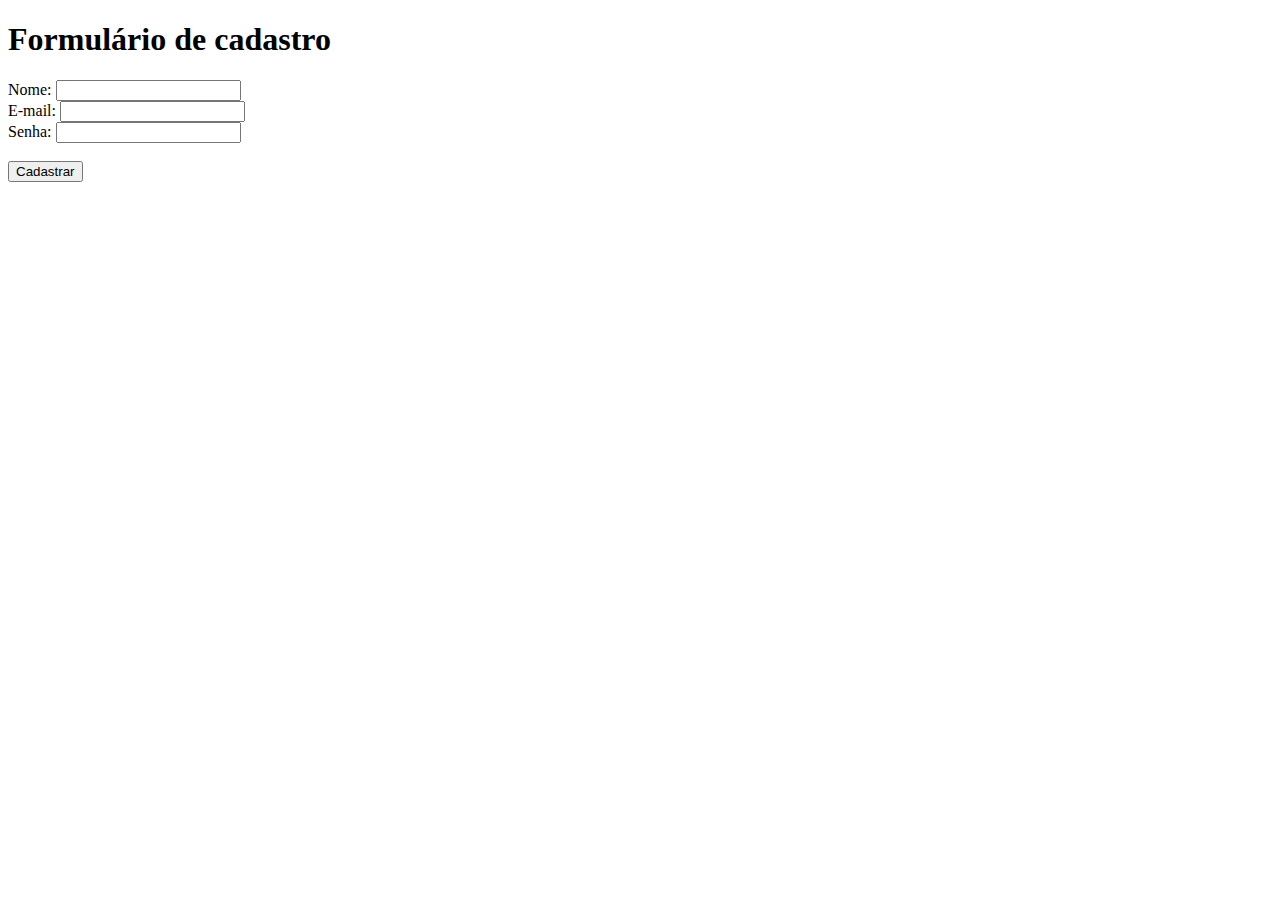
==== index.html @ 8469ad13 "Initial commit" ====
<!DOCTYPE html>
<html lang="pt-BR">
<head>
    <meta charset="UTF-8">
    <meta http-equiv="X-UA-Compatible" content="IE=edge">
    <meta name="viewport" content="width=device-width, initial-scale=1.0">
    <title>Exercício HTML</title>
</head>
<body>
    <header>
        <h1>Formulário de cadastro</h1>
    </header>
    <main>
        <label for="name">Nome: </label>
        <input type="text" name="name" id="name"><br />
        <label for="email">E-mail: </label>
        <input type="email" name="email" id="email"><br />
        <label for="password">Senha: </label>
        <input type="password" name="password" id="password"><br /><br />
        <button type="submit">Cadastrar</button>
    </main>
</body>
</html>
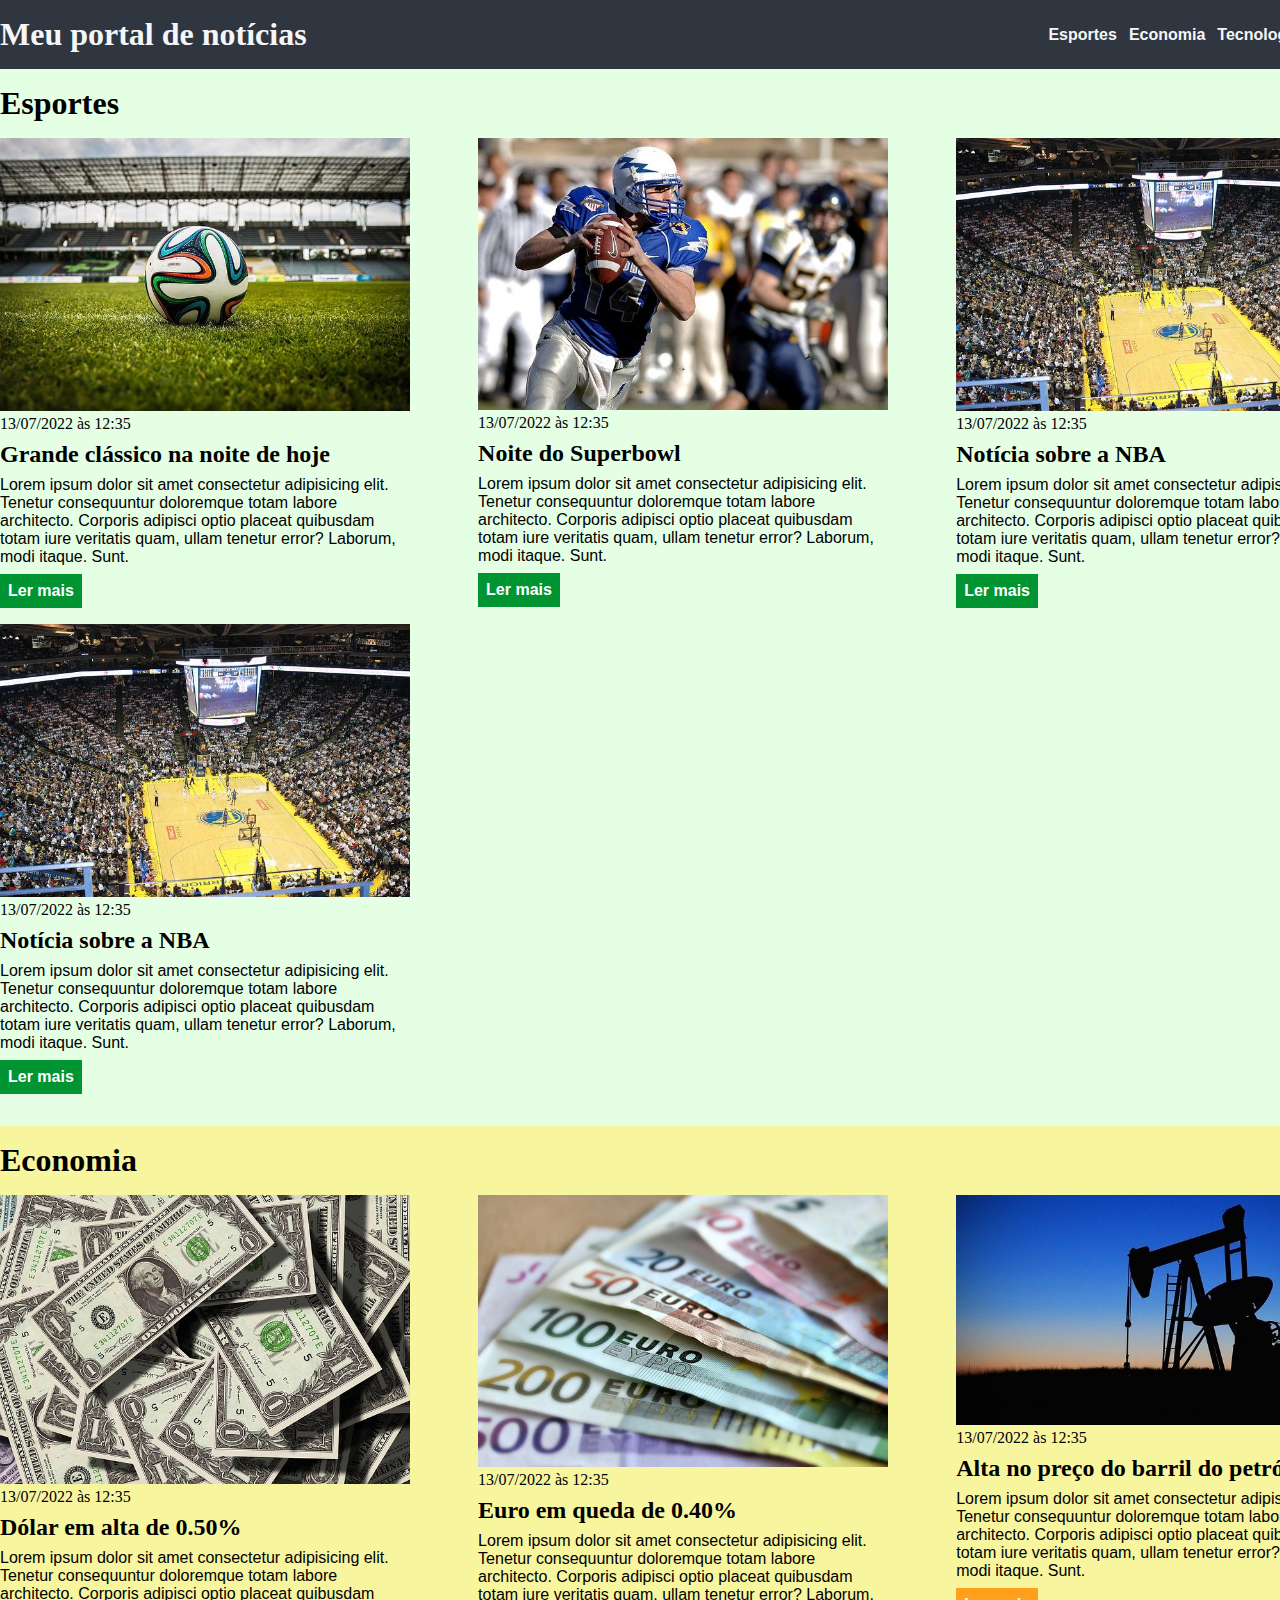
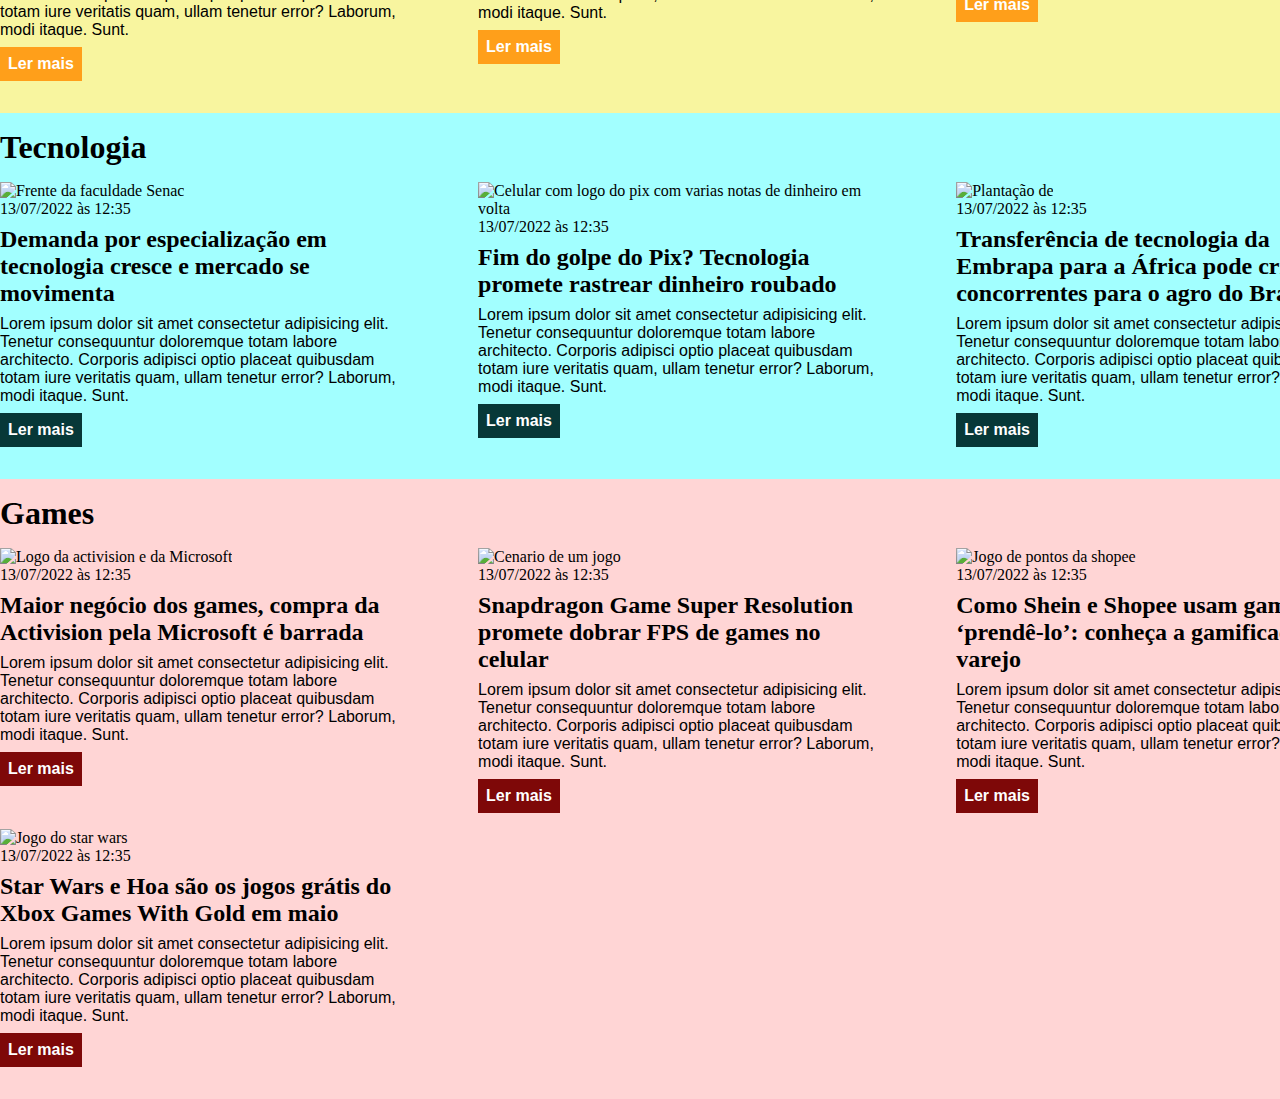
==== commit 50e9783e: "corrigindo header" ====
--- a/index.html
+++ b/index.html
@@ -4,20 +4,212 @@
     <meta charset="UTF-8">
     <meta http-equiv="X-UA-Compatible" content="IE=edge">
     <meta name="viewport" content="width=device-width, initial-scale=1.0">
-    <title>Exercício HTML</title>
+    <title>Meu portal de notícias</title>
+    <link rel="stylesheet" href="./main.css" />
 </head>
 <body>
     <header>
-        <h1>Formulário de cadastro</h1>
+        <div class="container">
+            <h1>Meu portal de notícias</h1>
+            <nav>
+                <ul>
+                    <li>
+                        <a href="#sports" title="Ir para a seção de esportes">Esportes</a>
+                    </li>
+                    <li>
+                        <a href="#economy" title="Ir para a seção de notícias">Economia</a>
+                    </li>
+                    <li>
+                        <a href="#tecnology" title="Ir para a seção de tecnologia">Tecnologia</a>
+                    </li>
+                    <li>
+                        <a href="#games" title="Ir para a seção de games">Games</a>
+                    </li>
+                </ul>
+            </nav>
+        </div>
     </header>
-    <main>
-        <label for="name">Nome: </label>
-        <input type="text" name="name" id="name"><br />
-        <label for="email">E-mail: </label>
-        <input type="email" name="email" id="email"><br />
-        <label for="password">Senha: </label>
-        <input type="password" name="password" id="password"><br /><br />
-        <button type="submit">Cadastrar</button>
-    </main>
+    <section id="sports">
+        <div class="container">
+            <h2>Esportes</h2>
+            <div class="articles">
+                <article>
+                    <img src="./imagens/futebol.jpg" alt="Bola de futebol no gramado" />
+                    <header>
+                        <time class="creation-date">13/07/2022 às 12:35</time>
+                    </header>
+                    <h3>Grande clássico na noite de hoje</h3>
+                    <p>
+                        Lorem ipsum dolor sit amet consectetur adipisicing elit. Tenetur consequuntur doloremque totam labore architecto. Corporis adipisci optio placeat quibusdam totam iure veritatis quam, ullam tenetur error? Laborum, modi itaque. Sunt.
+                    </p>
+                    <a href="#" title="Leia a notícia completa">Ler mais</a>
+                </article>
+                <article>
+                    <img src="./imagens/futebol-americano.jpg" alt="Jogador de futebol americano correndo com a bola na mão" />
+                    <header>
+                        <time class="creation-date">13/07/2022 às 12:35</time>
+                    </header>
+                    <h3>Noite do Superbowl</h3>
+                    <p>
+                        Lorem ipsum dolor sit amet consectetur adipisicing elit. Tenetur consequuntur doloremque totam labore architecto. Corporis adipisci optio placeat quibusdam totam iure veritatis quam, ullam tenetur error? Laborum, modi itaque. Sunt.
+                    </p>
+                    <a href="#" title="Leia a notícia completa">Ler mais</a>
+                </article>
+                <article>
+                    <img src="./imagens/basquete.jpg" title="Vista aérea de uma quadra de basquete" />
+                    <header>
+                        <time class="creation-date">13/07/2022 às 12:35</time>
+                    </header>
+                    <h3>Notícia sobre a NBA</h3>
+                    <p>
+                        Lorem ipsum dolor sit amet consectetur adipisicing elit. Tenetur consequuntur doloremque totam labore architecto. Corporis adipisci optio placeat quibusdam totam iure veritatis quam, ullam tenetur error? Laborum, modi itaque. Sunt.
+                    </p>
+                    <a href="#" title="Leia a notícia completa">Ler mais</a>
+                </article>
+                <article>
+                    <img src="./imagens/basquete.jpg" title="Vista aérea de uma quadra de basquete" />
+                    <header>
+                        <time class="creation-date">13/07/2022 às 12:35</time>
+                    </header>
+                    <h3>Notícia sobre a NBA</h3>
+                    <p>
+                        Lorem ipsum dolor sit amet consectetur adipisicing elit. Tenetur consequuntur doloremque totam labore architecto. Corporis adipisci optio placeat quibusdam totam iure veritatis quam, ullam tenetur error? Laborum, modi itaque. Sunt.
+                    </p>
+                    <a href="#" title="Leia a notícia completa">Ler mais</a>
+                </article>
+            </div>
+        </div>
+    </section>
+    <section id="economy">
+        <div class="container">
+            <h2>Economia</h2>
+            <div class="articles">
+                <article>
+                    <img src="./imagens/dolares.jpg" alt="Muitos dólares" />
+                    <header>
+                        <time class="creation-date">13/07/2022 às 12:35</time>
+                    </header>
+                    <h3>Dólar em alta de 0.50%</h3>
+                    <p>
+                        Lorem ipsum dolor sit amet consectetur adipisicing elit. Tenetur consequuntur doloremque totam labore architecto. Corporis adipisci optio placeat quibusdam totam iure veritatis quam, ullam tenetur error? Laborum, modi itaque. Sunt.
+                    </p>
+                    <a href="#" title="Leia a notícia completa">Ler mais</a>
+                </article>
+                <article>
+                    <img src="./imagens/euro.jpg" alt="Várias notas de euro" />
+                    <header>
+                        <time class="creation-date">13/07/2022 às 12:35</time>
+                    </header>
+                    <h3>Euro em queda de 0.40%</h3>
+                    <p>
+                        Lorem ipsum dolor sit amet consectetur adipisicing elit. Tenetur consequuntur doloremque totam labore architecto. Corporis adipisci optio placeat quibusdam totam iure veritatis quam, ullam tenetur error? Laborum, modi itaque. Sunt.
+                    </p>
+                    <a href="#" title="Leia a notícia completa">Ler mais</a>
+                </article>
+                <article>
+                    <img src="./imagens/petroleo.jpg" alt="Extração de petróleo" />
+                    <header>
+                        <time class="creation-date">13/07/2022 às 12:35</time>
+                    </header>
+                    <h3>Alta no preço do barril do petróleo</h3>
+                    <p>
+                        Lorem ipsum dolor sit amet consectetur adipisicing elit. Tenetur consequuntur doloremque totam labore architecto. Corporis adipisci optio placeat quibusdam totam iure veritatis quam, ullam tenetur error? Laborum, modi itaque. Sunt.
+                    </p>
+                    <a href="#" title="Leia a notícia completa">Ler mais</a>
+                </article>
+            </div>
+        </div>
+    </section>
+    <section id="tecnology">
+        <div class="container">
+            <h2>Tecnologia</h2>
+            <div class="articles">
+                <article>
+                    <img src="https://uploads.metropoles.com/wp-content/uploads/2023/04/28135655/Senac_DF_Fachada.jpg" alt="Frente da faculdade Senac" />
+                    <header>
+                        <time class="creation-date">13/07/2022 às 12:35</time>
+                    </header>
+                    <h3>Demanda por especialização em tecnologia cresce e mercado se movimenta</h3>
+                    <p>
+                        Lorem ipsum dolor sit amet consectetur adipisicing elit. Tenetur consequuntur doloremque totam labore architecto. Corporis adipisci optio placeat quibusdam totam iure veritatis quam, ullam tenetur error? Laborum, modi itaque. Sunt.
+                    </p>
+                    <a href="#" title="Leia a notícia completa">Ler mais</a>
+                </article>
+                <article>
+                    <img src="https://img.olhardigital.com.br/wp-content/uploads/2023/04/shutterstock_1972035353-1-1.jpg" alt="Celular com logo do pix com varias notas de dinheiro em volta" />
+                    <header>
+                        <time class="creation-date">13/07/2022 às 12:35</time>
+                    </header>
+                    <h3>Fim do golpe do Pix? Tecnologia promete rastrear dinheiro roubado</h3>
+                    <p>
+                        Lorem ipsum dolor sit amet consectetur adipisicing elit. Tenetur consequuntur doloremque totam labore architecto. Corporis adipisci optio placeat quibusdam totam iure veritatis quam, ullam tenetur error? Laborum, modi itaque. Sunt.
+                    </p>
+                    <a href="#" title="Leia a notícia completa">Ler mais</a>
+                </article>
+                <article>
+                    <img src="https://media.gazetadopovo.com.br/2022/06/17221301/02c1fe7a-7332-11e9-8feb-00505697492c-wp-960x540.jpg" alt="Plantação de" />
+                    <header>
+                        <time class="creation-date">13/07/2022 às 12:35</time>
+                    </header>
+                    <h3>Transferência de tecnologia da Embrapa para a África pode criar concorrentes para o agro do Brasil</h3>
+                    <p>
+                        Lorem ipsum dolor sit amet consectetur adipisicing elit. Tenetur consequuntur doloremque totam labore architecto. Corporis adipisci optio placeat quibusdam totam iure veritatis quam, ullam tenetur error? Laborum, modi itaque. Sunt.
+                    </p>
+                    <a href="#" title="Leia a notícia completa">Ler mais</a>
+                </article>
+            </div>
+        </div>
+    </section>
+    <section id="games">
+        <div class="container">
+            <h2>Games</h2>
+            <div class="articles">
+                <article>
+                    <img src="https://uploads.metropoles.com/wp-content/uploads/2023/04/26124824/microsoft-activision.jpg" alt="Logo da activision e da Microsoft" />
+                    <header>
+                        <time class="creation-date">13/07/2022 às 12:35</time>
+                    </header>
+                    <h3>Maior negócio dos games, compra da Activision pela Microsoft é barrada</h3>
+                    <p>
+                        Lorem ipsum dolor sit amet consectetur adipisicing elit. Tenetur consequuntur doloremque totam labore architecto. Corporis adipisci optio placeat quibusdam totam iure veritatis quam, ullam tenetur error? Laborum, modi itaque. Sunt.
+                    </p>
+                    <a href="#" title="Leia a notícia completa">Ler mais</a>
+                </article>
+                <article>
+                    <img src="https://t.ctcdn.com.br/f7vB9d5G-8cW7Xd5aMzZzPgGaFU=/720x405/smart/filters:format(webp)/i729735.png" alt="Cenario de um jogo" />
+                    <header>
+                        <time class="creation-date">13/07/2022 às 12:35</time>
+                    </header>
+                    <h3>Snapdragon Game Super Resolution promete dobrar FPS de games no celular</h3>
+                    <p>
+                        Lorem ipsum dolor sit amet consectetur adipisicing elit. Tenetur consequuntur doloremque totam labore architecto. Corporis adipisci optio placeat quibusdam totam iure veritatis quam, ullam tenetur error? Laborum, modi itaque. Sunt.
+                    </p>
+                    <a href="#" title="Leia a notícia completa">Ler mais</a>
+                </article>
+                <article>
+                    <img src="https://www.otempo.com.br/image/contentid/policy:1.2860568:1682964545/shein-shopee-gamificacao-jpg.jpg?f=3x2&w=1224" title="Jogo de pontos da shopee" />
+                    <header>
+                        <time class="creation-date">13/07/2022 às 12:35</time>
+                    </header>
+                    <h3>Como Shein e Shopee usam games para ‘prendê-lo’: conheça a gamificação do varejo</h3>
+                    <p>
+                        Lorem ipsum dolor sit amet consectetur adipisicing elit. Tenetur consequuntur doloremque totam labore architecto. Corporis adipisci optio placeat quibusdam totam iure veritatis quam, ullam tenetur error? Laborum, modi itaque. Sunt.
+                    </p>
+                    <a href="#" title="Leia a notícia completa">Ler mais</a>
+                </article>
+                <article>
+                    <img src="https://s2.glbimg.com/SrHP2YpfqpM9CVdYPgKBwEHQBiU=/0x0:1200x675/984x0/smart/filters:strip_icc()/i.s3.glbimg.com/v1/AUTH_08fbf48bc0524877943fe86e43087e7a/internal_photos/bs/2023/1/C/y84AejSFmIY45DWVdakQ/xbox-series-x-s-one-games-with-gold-maio-2023-star-wars-episode-i-racer-corrida.jpg" title="Jogo do star wars" />
+                    <header>
+                        <time class="creation-date">13/07/2022 às 12:35</time>
+                    </header>
+                    <h3>Star Wars e Hoa são os jogos grátis do Xbox Games With Gold em maio</h3>
+                    <p>
+                        Lorem ipsum dolor sit amet consectetur adipisicing elit. Tenetur consequuntur doloremque totam labore architecto. Corporis adipisci optio placeat quibusdam totam iure veritatis quam, ullam tenetur error? Laborum, modi itaque. Sunt.
+                    </p>
+                    <a href="#" title="Leia a notícia completa">Ler mais</a>
+                </article>
+            </div>
+        </div>
+    </section>
 </body>
 </html>--- a/main.css
+++ b/main.css
@@ -0,0 +1,127 @@
+* {
+    box-sizing: border-box;
+    margin: 0;
+    padding: 0;
+}
+
+body > header {
+    background-color: #2f3640;
+    padding: 16px 0;
+    color: #f5f6fa;
+}
+
+.container {
+    width: 1366px;
+    margin: 0 auto;
+}
+
+header .container {
+    display: flex;
+    align-items: center;
+    justify-content: space-between;
+}
+
+header li {
+    display: inline;
+    
+}
+
+header li a {
+    color: #f5f6fa;
+    font-family: Arial, Helvetica, sans-serif;
+    font-weight: bold;
+    text-decoration: none;
+    margin-left: 8px;
+}
+
+.articles {
+    display: flex;
+    flex-wrap: wrap;
+    justify-content: space-between;
+}
+
+.articles article img {
+    /* height: 180px; */
+    width: 100%;
+}
+
+.articles article {
+    width: 30%;
+}
+
+section {
+    padding: 16px 0;
+}
+
+section h2,
+.articles article {
+    margin-bottom: 16px;
+}
+
+.articles article h3 {
+    margin-top: 8px;
+    margin-bottom: 8px;
+}
+
+.articles article a {
+    background-color: blue;
+    color: #fff;
+    padding: 8px;
+    display: inline-block;
+    text-decoration: none;
+    font-weight: bold;
+    margin-top: 8px;
+}
+
+.articles article a:hover {
+    text-decoration: underline;
+}
+
+.articles article p,
+.articles article a {
+    font-family: Arial, Helvetica, sans-serif;
+}
+
+.articles article h3 {
+    font-size: 24px;
+}
+
+section h2 {
+    font-size: 32px;
+}
+
+#sports {
+    background-color: rgba(0, 255, 0, 0.1);
+}
+
+#sports .articles article a {
+    background-color: #009432;
+}
+
+#economy {
+    background-color: #f8f59f;
+}
+
+#economy .articles article a {
+    background-color: #ff9f1a;
+}
+
+/* SEÇÃO DE TECNOLOGIA */
+
+#tecnology {
+    background-color: rgba(0, 255, 255, 0.363);
+}
+
+#tecnology .articles article a {
+    background-color: #073838;
+}
+
+/* SEÇÃO DE GAMES */
+
+#games {
+    background-color: rgba(255, 0, 0, 0.164);
+}
+
+#games .articles article a {
+    background-color: #7e0808;
+}